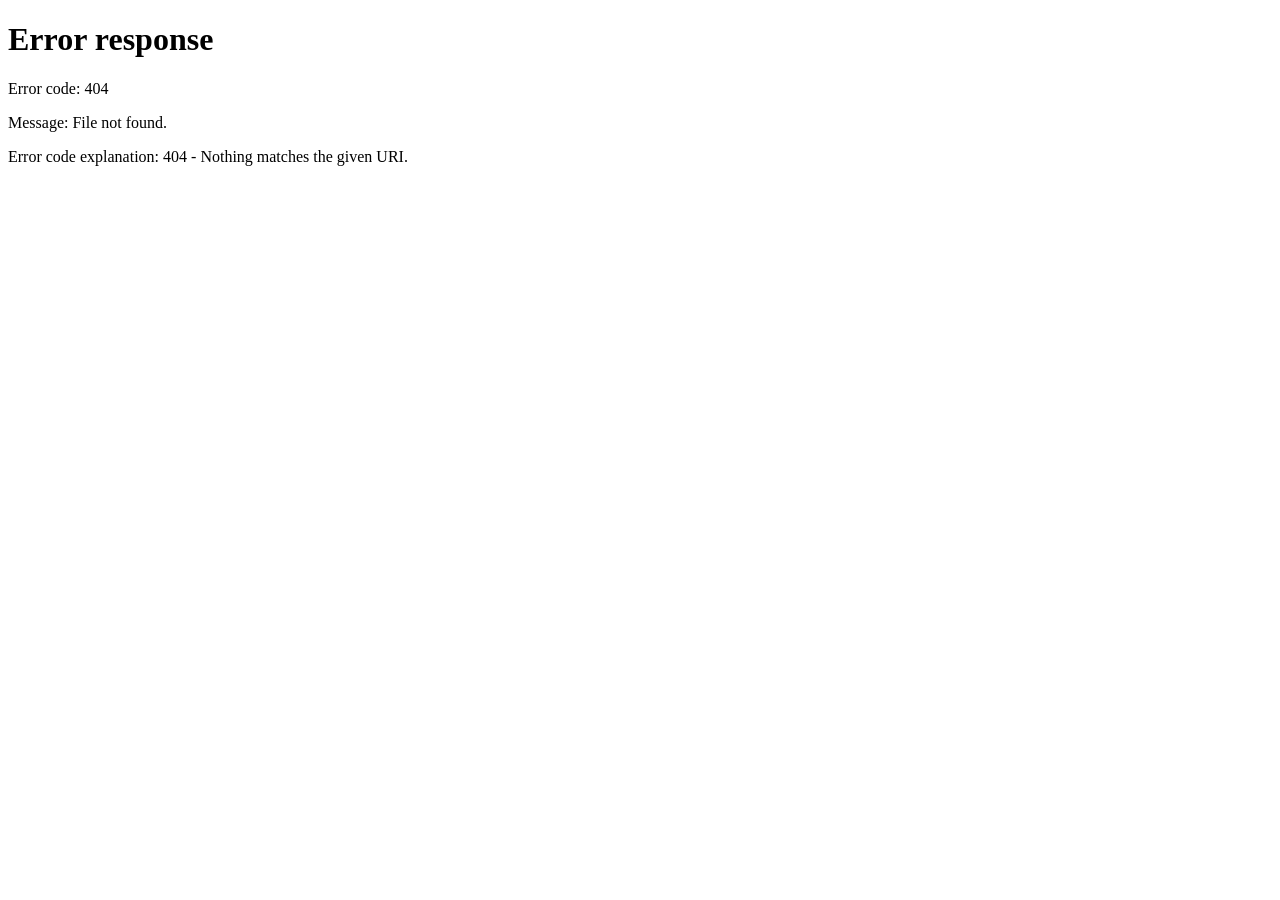
==== index.html @ 494c650c "feat: unified platform - dashboard, auth, API, eventail, pipeline Integrates complete_webagency_pipe" ====
<!DOCTYPE html>
<html lang="en">
<head>
<meta charset="UTF-8">
<title>Vivacity AI Studio – Unified Dashboard</title>
<meta name="viewport" content="width=device-width, initial-scale=1.0">
<style>
/* ==== GLOBAL ==== */
:root{
    --bg-dark:#0a0a0f;
    --bg-card:#15151c;
    --bg-card-hover:#1e1e2a;
    --text-primary:#e0e0ff;
    --text-muted:#a0a0c0;
    --accent-canvas:#ff6b6b;
    --accent-eventail:#ff9f43;
    --accent-pipeline:#1e90ff;
    --gradient-primary:linear-gradient(135deg, #667eea 0%, #764ba2 100%);
}
*{box-sizing:border-box;margin:0;padding:0;}
html,body{height:100%;font-family:system-ui,Helvetica,Arial,sans-serif;background:var(--bg-dark);color:var(--text-primary);}
a{color:inherit;text-decoration:none;}
button{cursor:pointer;border:none;background:none;font:inherit;color:inherit;}
/* ==== NAVBAR ==== */
.navbar{
    display:flex;justify-content:space-between;align-items:center;
    padding:0.8rem 1.5rem;background:#15151c;
    box-shadow:0 2px 6px rgba(0,0,0,0.4);
}
.navbar .logo{font-size:1.4rem;font-weight:600;color:#fff;}
.navbar .user{
    display:flex;align-items:center;gap:0.8rem;
}
.navbar .user img{
    width:40px;height:40px;border-radius:50%;object-fit:cover;
}
.navbar .user span{font-size:0.95rem;}
.navbar .user button{
    padding:0.4rem 0.8rem;background:var(--gradient-primary);
    border-radius:6px;color:#fff;transition:transform .2s;
}
.navbar .user button:hover{transform:scale(1.05);}

/* ==== MAIN LAYOUT ==== */
.main{
    display:grid;
    grid-template-columns:1fr;
    gap:1.5rem;
    max-width:1400px;
    margin:1.5rem auto;
    padding:0 1rem;
}

/* ==== TOOL CARDS ==== */
.tools{
    display:grid;
    grid-template-columns:repeat(auto-fit,minmax(260px,1fr));
    gap:1.5rem;
}
.tool-card{
    background:var(--bg-card);
    border-radius:12px;
    padding:1.5rem;
    display:flex;flex-direction:column;gap:1rem;
    transition:background .3s,transform .2s;
}
.tool-card:hover{background:var(--bg-card-hover);transform:translateY(-4px);}
.tool-card .icon{
    width:48px;height:48px;
    display:flex;align-items:center;justify-content:center;
    font-size:2rem;
    border-radius:8px;
}
.tool-card .icon.canvas{background:var(--accent-canvas);color:#fff;}
.tool-card .icon.eventail{background:var(--accent-eventail);color:#fff;}
.tool-card .icon.pipeline{background:var(--accent-pipeline);color:#fff;}
.tool-card h3{font-size:1.2rem;margin:0;color:#fff;}
.tool-card p{font-size:0.9rem;color:var(--text-muted);flex-grow:1;}
.tool-card button{
    align-self:flex-start;
    padding:0.5rem 1rem;
    background:var(--gradient-primary);
    color:#fff;
    border-radius:6px;
    transition:background .2s,transform .2s;
}
.tool-card button:hover{background:#5a5ae0;transform:scale(1.03);}

/* ==== STATS SECTION ==== */
.stats{
    background:var(--bg-card);
    border-radius:12px;
    padding:1.5rem;
    display:grid;
    grid-template-columns:repeat(auto-fit,minmax(200px,1fr));
    gap:1rem;
}
.stat-item{
    display:flex;flex-direction:column;gap:0.4rem;
}
.stat-item .label{font-size:0.85rem;color:var(--text-muted);}
.stat-item .value{font-size:1.4rem;font-weight:600;color:#fff;}

/* ==== ACTIVITY FEED ==== */
.activity{
    background:var(--bg-card);
    border-radius:12px;
    padding:1.5rem;
}
.activity h4{margin-bottom:0.8rem;color:#fff;}
.activity ul{list-style:none;max-height:200px;overflow-y:auto;}
.activity li{
    padding:0.4rem 0;
    border-bottom:1px solid rgba(255,255,255,0.05);
    font-size:0.9rem;
    color:var(--text-muted);
}
.activity li:last-child{border:none;}

/* ==== QUICK ACTIONS ==== */
.quick-actions{
    background:var(--bg-card);
    border-radius:12px;
    padding:1.5rem;
    display:flex;gap:0.8rem;flex-wrap:wrap;
}
.quick-actions button{
    flex:1 1 120px;
    padding:0.6rem 0.8rem;
    background:var(--gradient-primary);
    color:#fff;
    border-radius:6px;
    font-size:0.9rem;
    transition:background .2s,transform .2s;
}
.quick-actions button:hover{background:#5a5ae0;transform:scale(1.03);}

/* ==== FILE BROWSER ==== */
.files{
    background:var(--bg-card);
    border-radius:12px;
    padding:1.5rem;
}
.files h4{margin-bottom:0.8rem;color:#fff;}
.files .file-list{
    display:grid;
    grid-template-columns:repeat(auto-fit,minmax(120px,1fr));
    gap:0.8rem;
}
.file-item{
    background:#1a1a24;
    border-radius:6px;
    padding:0.6rem;
    text-align:center;
    font-size:0.85rem;
    color:var(--text-muted);
    overflow:hidden;
    text-overflow:ellipsis;
    white-space:nowrap;
}

/* ==== SETTINGS PANEL ==== */
.settings{
    background:var(--bg-card);
    border-radius:12px;
    padding:1.5rem;
}
.settings h4{margin-bottom:0.8rem;color:#fff;}
.settings label{
    display:block;margin-top:0.8rem;font-size:0.9rem;color:var(--text-muted);
}
.settings input{
    width:100%;padding:0.5rem;margin-top:0.3rem;
    border:1px solid #333;border-radius:4px;background:#1a1a24;color:#fff;
}
.settings button{
    margin-top:1rem;padding:0.6rem 1rem;background:var(--gradient-primary);
    color:#fff;border-radius:6px;transition:background .2s,transform .2s;
}
.settings button:hover{background:#5a5ae0;transform:scale(1.03);}

/* ==== RESPONSIVE ==== */
@media(max-width:768px){
    .navbar{flex-direction:column;gap:0.5rem;}
    .navbar .user{justify-content:center;}
}

/* ==== ANIMATIONS ==== */
@keyframes fadeIn{from{opacity:0}to{opacity:1}}
.main{animation:fadeIn .6s ease-out;}
</style>
</head>
<body>

<!-- NAVBAR -->
<div class="navbar">
    <div class="logo">Vivacity AI Studio</div>
    <div class="user" id="userInfo" style="display:none;">
        <img id="userPicture" src="" alt="User">
        <span id="userName"></span>
        <button onclick="logout()">Logout</button>
    </div>
</div>

<!-- MAIN CONTENT -->
<div class="main">

    <!-- TOOL CARDS -->
    <section class="tools">
        <div class="tool-card" data-link="canvas.html">
            <div class="icon canvas">🖌️</div>
            <h3>AI Canvas</h3>
            <p>Visual AI workspace – Create, connect, and explore ideas on an infinite canvas.</p>
            <button onclick="openTool('canvas.html')">Launch</button>
        </div>
        <div class="tool-card" data-link="eventail.html">
            <div class="icon eventail">📦</div>
            <h3>Eventail AI</h3>
            <p>AI Card Generator – Generate beautiful fan cards with AI‑powered creativity.</p>
            <button onclick="openTool('eventail.html')">Launch</button>
        </div>
        <div class="tool-card" data-link="pipeline.html">
            <div class="icon pipeline">💻</div>
            <h3>Web Agency Pipeline</h3>
            <p>AI Web Builder – Generate complete web projects with a 5‑stage AI pipeline.</p>
            <button onclick="openTool('pipeline.html')">Launch</button>
        </div>
    </section>

    <!-- USER STATS -->
    <section class="stats" id="statsSection">
        <div class="stat-item">
            <span class="label">Total Projects</span>
            <span class="value" id="totalProjects">–</span>
        </div>
        <div class="stat-item">
            <span class="label">Canvases Created</span>
            <span class="value" id="totalCanvases">–</span>
        </div>
        <div class="stat-item">
            <span class="label">Cards Generated</span>
            <span class="value" id="totalCards">–</span>
        </div>
        <div class="stat-item">
            <span class="label">Last Login</span>
            <span class="value" id="lastLogin">–</span>
        </div>
    </section>

    <!-- ACTIVITY FEED -->
    <section class="activity">
        <h4>Recent Activity</h4>
        <ul id="activityFeed">
            <li>Loading activity...</li>
        </ul>
    </section>

    <!-- QUICK ACTIONS -->
    <section class="quick-actions">
        <button onclick="openTool('canvas.html')">New Canvas</button>
        <button onclick="openTool('eventail.html')">New Fan Card</button>
        <button onclick="openTool('pipeline.html')">Start New Project</button>
        <button onclick="openSettings()">Settings</button>
    </section>

    <!-- FILE BROWSER -->
    <section class="files">
        <h4>Your Files</h4>
        <div class="file-list" id="fileList">
            <div class="file-item">Loading files...</div>
        </div>
    </section>

    <!-- SETTINGS PANEL -->
    <section class="settings" id="settingsPanel" style="display:none;">
        <h4>API Key Configuration</h4>
        <label for="apiKeyInput">OpenAI / Anthropic API Key</label>
        <input type="text" id="apiKeyInput" placeholder="sk-...">
        <button onclick="saveApiKey()">Save</button>
        <button onclick="closeSettings()" style="margin-left:0.5rem;background:#555;">Cancel</button>
    </section>

</div>

<script>
/* ---------- AUTH CHECK ---------- */
function checkAuth(){
    fetch('auth.php?action=check')
        .then(r=>r.json())
        .then(data=>{
            if(data.success){
                document.getElementById('userInfo').style.display='flex';
                document.getElementById('userName').textContent=data.user.name||data.user.email;
                document.getElementById('userPicture').src=data.user.picture||'';
                loadDashboardData();
            }else{
                // Not authenticated – redirect to login page
                window.location.href='login.html';
            }
        })
        .catch(()=>{window.location.href='login.html';});
}

/* ---------- LOGOUT ---------- */
function logout(){
    fetch('auth.php?action=logout')
        .then(()=>{window.location.href='login.html';})
        .catch(()=>{window.location.href='login.html';});
}

/* ---------- OPEN TOOL ---------- */
function openTool(url){
    window.location.href=url;
}

/* ---------- SETTINGS MODAL ---------- */
function openSettings(){
    document.getElementById('settingsPanel').style.display='block';
    // Load existing key
    fetch('api.php?action=user_data')
        .then(r=>r.json())
        .then(d=>{ if(d.apiKey) document.getElementById('apiKeyInput').value=d.apiKey; })
        .catch(()=>{});
}
function closeSettings(){
    document.getElementById('settingsPanel').style.display='none';
}
function saveApiKey(){
    const key=document.getElementById('apiKeyInput').value.trim();
    fetch('api.php?action=user_data', {
        method:'POST',
        headers:{'Content-Type':'application/json'},
        body:JSON.stringify({apiKey:key})
    })
    .then(r=>r.json())
    .then(d=>{ alert(d.message||'Saved'); closeSettings(); })
    .catch(()=>{ alert('Error saving key'); });
}

/* ---------- LOAD DASHBOARD DATA ---------- */
function loadDashboardData(){
    // 1. Stats
    fetch('api.php?action=stats')
        .then(r=>r.json())
        .then(s=>{
            document.getElementById('totalProjects').textContent=s.projects||0;
            document.getElementById('totalCanvases').textContent=s.canvases||0;
            document.getElementById('totalCards').textContent=s.cards||0;
            document.getElementById('lastLogin').textContent=s.lastLogin||'–';
        })
        .catch(()=>{});

    // 2. Activity Feed
    fetch('api.php?action=activity')
        .then(r=>r.json())
        .then(a=>{
            const ul=document.getElementById('activityFeed');
            ul.innerHTML='';
            if(a.length===0){ ul.innerHTML='<li>No recent activity.</li>'; return; }
            a.forEach(item=>{
                const li=document.createElement('li');
                li.textContent=item;
                ul.appendChild(li);
            });
        })
        .catch(()=>{});

    // 3. File Browser
    fetch('api.php?action=files')
        .then(r=>r.json())
        .then(f=>{
            const container=document.getElementById('fileList');
            container.innerHTML='';
            if(f.length===0){ container.innerHTML='<div class="file-item">No files found.</div>'; return; }
            f.forEach(file=>{
                const div=document.createElement('div');
                div.className='file-item';
                div.title=file;
                div.textContent=file;
                container.appendChild(div);
            });
        })
        .catch(()=>{});
}

/* ---------- INIT ---------- */
document.addEventListener('DOMContentLoaded',checkAuth);
</script>
</body>
</html>
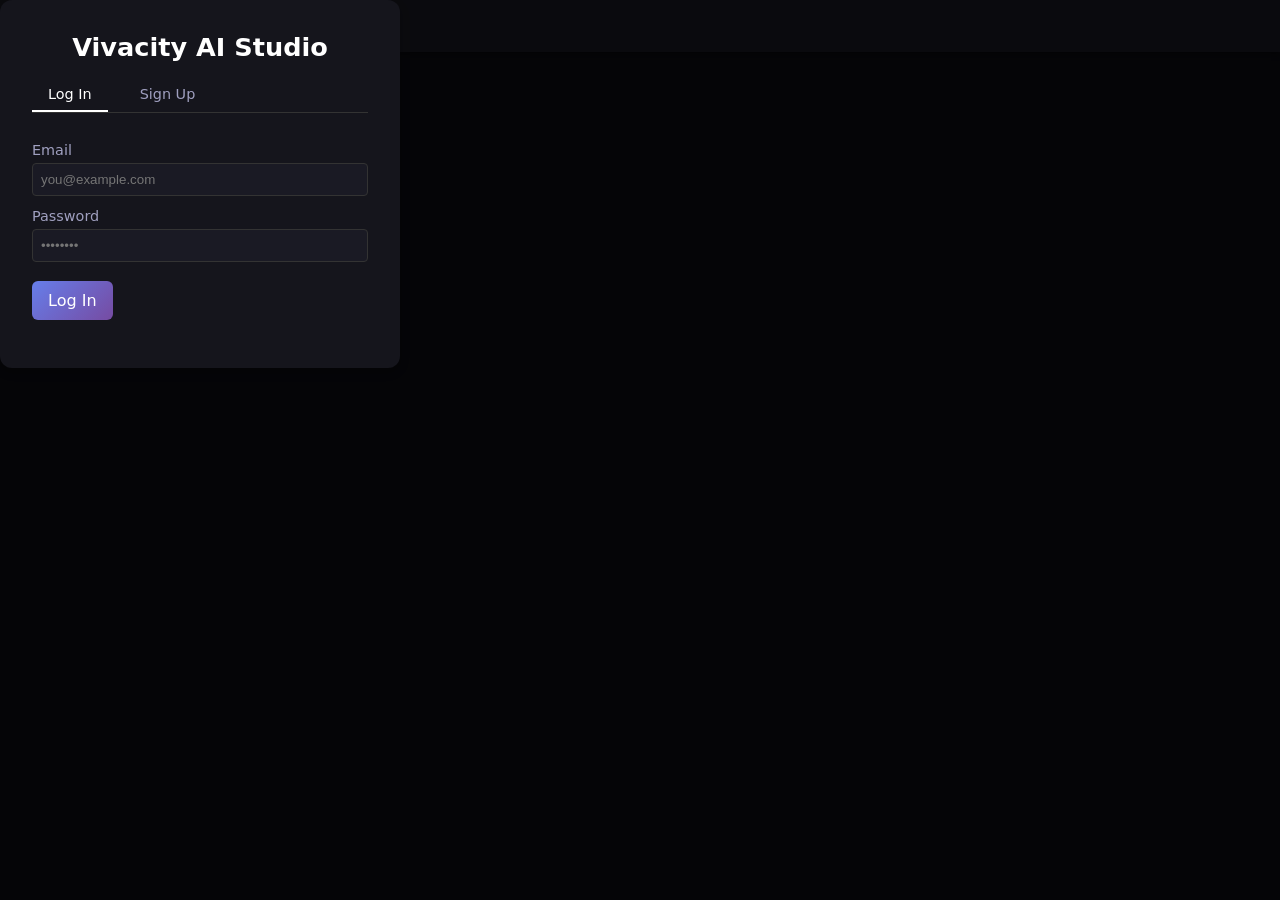
==== commit e69e8b90: "refactor: replace Google OAuth with classical email/password auth - New auth.php: signup, login, log" ====
--- a/index.html
+++ b/index.html
@@ -21,6 +21,7 @@
 html,body{height:100%;font-family:system-ui,Helvetica,Arial,sans-serif;background:var(--bg-dark);color:var(--text-primary);}
 a{color:inherit;text-decoration:none;}
 button{cursor:pointer;border:none;background:none;font:inherit;color:inherit;}
+
 /* ==== NAVBAR ==== */
 .navbar{
     display:flex;justify-content:space-between;align-items:center;
@@ -30,9 +31,6 @@
 .navbar .logo{font-size:1.4rem;font-weight:600;color:#fff;}
 .navbar .user{
     display:flex;align-items:center;gap:0.8rem;
-}
-.navbar .user img{
-    width:40px;height:40px;border-radius:50%;object-fit:cover;
 }
 .navbar .user span{font-size:0.95rem;}
 .navbar .user button{
@@ -179,31 +177,130 @@
 }
 .settings button:hover{background:#5a5ae0;transform:scale(1.03);}
 
+/* ==== AUTH MODAL ==== */
+.auth-modal{
+    position:fixed;top:0;left:0;width:100%;height:100%;
+    background:rgba(0,0,0,0.5);display:flex;justify-content:center;align-items:center;
+    z-index:1000;
+}
+.auth-card{
+    background:var(--bg-card);
+    border-radius:12px;padding:2rem;
+    width:400px;max-width:90%;
+    box-shadow:0 4px 12px rgba(0,0,0,0.2);
+}
+.auth-card .brand{
+    text-align:center;font-size:1.6rem;font-weight:600;margin-bottom:1rem;color:#fff;
+}
+.auth-card .tabs{
+    display:flex;gap:1rem;border-bottom:1px solid #333;
+}
+.auth-card .tab{
+    padding:0.5rem 1rem;border-bottom:2px solid transparent;
+    cursor:pointer;font-size:0.9rem;color:var(--text-muted);
+}
+.auth-card .tab.active{
+    border-bottom-color:var(--gradient-primary);
+    color:#fff;
+}
+.auth-card .tab-content{
+    padding:1rem 0;
+}
+.auth-card label{
+    display:block;margin-top:0.8rem;font-size:0.9rem;color:var(--text-muted);
+}
+.auth-card input{
+    width:100%;padding:0.5rem;margin-top:0.3rem;
+    border:1px solid #333;border-radius:4px;background:#1a1a24;color:#fff;
+}
+.auth-card button{
+    margin-top:1rem;padding:0.6rem 1rem;background:var(--gradient-primary);
+    color:#fff;border-radius:6px;transition:background .2s,transform .2s;
+}
+.auth-card button:hover{background:#5a5ae0;transform:scale(1.03);}
+.auth-card .error{
+    color:#ff6b6b;font-size:0.8rem;margin-top:0.2rem;
+}
+
+/* ==== SPINNER ==== */
+.spinner{
+    border:4px solid rgba(255,255,255,0.2);
+    border-top:4px solid #fff;
+    border-radius:50%;
+    width:30px;height:30px;
+    animation:spin 1s linear infinite;
+    display:none;
+    margin-left:0.5rem;
+}
+@keyframes spin{to{transform:rotate(360deg);}}
+@keyframes fadeIn{from{opacity:0}to{opacity:1}}
+.main{animation:fadeIn .6s ease-out;}
+
 /* ==== RESPONSIVE ==== */
 @media(max-width:768px){
     .navbar{flex-direction:column;gap:0.5rem;}
     .navbar .user{justify-content:center;}
 }
-
-/* ==== ANIMATIONS ==== */
-@keyframes fadeIn{from{opacity:0}to{opacity:1}}
-.main{animation:fadeIn .6s ease-out;}
 </style>
 </head>
 <body>
+
+<!-- AUTH MODAL -->
+<div class="auth-modal" id="authModal" style="display:none;">
+    <div class="auth-card">
+        <div class="brand">Vivacity AI Studio</div>
+        <div class="tabs">
+            <div class="tab active" data-target="login">Log In</div>
+            <div class="tab" data-target="signup">Sign Up</div>
+        </div>
+
+        <!-- Login Form -->
+        <div id="loginForm" class="tab-content">
+            <label for="loginEmail">Email</label>
+            <input type="email" id="loginEmail" placeholder="you@example.com">
+            <div class="error" id="loginEmailError"></div>
+
+            <label for="loginPassword">Password</label>
+            <input type="password" id="loginPassword" placeholder="••••••••">
+            <div class="error" id="loginPasswordError"></div>
+
+            <button onclick="login()">Log In<span class="spinner" id="loginSpinner"></span></button>
+        </div>
+
+        <!-- Sign‑Up Form -->
+        <div id="signupForm" class="tab-content" style="display:none;">
+            <label for="signupName">Name</label>
+            <input type="text" id="signupName" placeholder="John Doe">
+            <div class="error" id="signupNameError"></div>
+
+            <label for="signupEmail">Email</label>
+            <input type="email" id="signupEmail" placeholder="you@example.com">
+            <div class="error" id="signupEmailError"></div>
+
+            <label for="signupPassword">Password</label>
+            <input type="password" id="signupPassword" placeholder="••••••••">
+            <div class="error" id="signupPasswordError"></div>
+
+            <label for="signupConfirmPassword">Confirm Password</label>
+            <input type="password" id="signupConfirmPassword" placeholder="••••••••">
+            <div class="error" id="signupConfirmPasswordError"></div>
+
+            <button onclick="signup()">Create Account<span class="spinner" id="signupSpinner"></span></button>
+        </div>
+    </div>
+</div>
 
 <!-- NAVBAR -->
 <div class="navbar">
     <div class="logo">Vivacity AI Studio</div>
     <div class="user" id="userInfo" style="display:none;">
-        <img id="userPicture" src="" alt="User">
         <span id="userName"></span>
         <button onclick="logout()">Logout</button>
     </div>
 </div>
 
 <!-- MAIN CONTENT -->
-<div class="main">
+<div class="main" id="mainContent" style="display:none;">
 
     <!-- TOOL CARDS -->
     <section class="tools">
@@ -250,9 +347,7 @@
     <!-- ACTIVITY FEED -->
     <section class="activity">
         <h4>Recent Activity</h4>
-        <ul id="activityFeed">
-            <li>Loading activity...</li>
-        </ul>
+        <ul id="activityFeed"><li>Loading activity...</li></ul>
     </section>
 
     <!-- QUICK ACTIONS -->
@@ -266,9 +361,7 @@
     <!-- FILE BROWSER -->
     <section class="files">
         <h4>Your Files</h4>
-        <div class="file-list" id="fileList">
-            <div class="file-item">Loading files...</div>
-        </div>
+        <div class="file-list" id="fileList"><div class="file-item">Loading files...</div></div>
     </section>
 
     <!-- SETTINGS PANEL -->
@@ -283,51 +376,149 @@
 </div>
 
 <script>
+/* ---------- UTILITIES ---------- */
+function show(element){element.style.display='block';}
+function hide(element){element.style.display='none';}
+
+/* ---------- TAB SWITCHING ---------- */
+document.querySelectorAll('.auth-card .tab').forEach(tab=>{
+    tab.addEventListener('click',()=>{
+        document.querySelectorAll('.auth-card .tab').forEach(t=>t.classList.remove('active'));
+        tab.classList.add('active');
+        const target = tab.dataset.target;
+        if(target==='login'){
+            show(document.getElementById('loginForm'));
+            hide(document.getElementById('signupForm'));
+        }else{
+            show(document.getElementById('signupForm'));
+            hide(document.getElementById('loginForm'));
+        }
+        clearErrors();
+    });
+});
+
+/* ---------- FORM VALIDATION ---------- */
+function clearErrors(){
+    document.querySelectorAll('.error').forEach(e=>e.textContent='');
+}
+function validateEmail(email){
+    const re = /^[^\s@]+@[^\s@]+\.[^\s@]+$/;
+    return re.test(email);
+}
+
+/* ---------- LOGIN ---------- */
+function login(){
+    clearErrors();
+    const email = document.getElementById('loginEmail').value.trim();
+    const password = document.getElementById('loginPassword').value;
+    let valid = true;
+
+    if(!email){document.getElementById('loginEmailError').textContent='Email required';valid=false;}
+    else if(!validateEmail(email)){document.getElementById('loginEmailError').textContent='Invalid email';valid=false;}
+
+    if(!password){document.getElementById('loginPasswordError').textContent='Password required';valid=false;}
+    else if(password.length<8){document.getElementById('loginPasswordError').textContent='Min 8 characters';valid=false;}
+
+    if(!valid) return;
+
+    show(document.getElementById('loginSpinner'));
+    fetch('auth.php?action=login',{
+        method:'POST',
+        headers:{'Content-Type':'application/json'},
+        body:JSON.stringify({email,password})
+    })
+    .then(r=>r.json())
+    .then(d=>{
+        hide(document.getElementById('loginSpinner'));
+        if(d.success){
+            location.reload();
+        }else{
+            document.getElementById('loginPasswordError').textContent = d.message || 'Login failed';
+        }
+    })
+    .catch(()=>{hide(document.getElementById('loginSpinner'));});
+}
+
+/* ---------- SIGN‑UP ---------- */
+function signup(){
+    clearErrors();
+    const name = document.getElementById('signupName').value.trim();
+    const email = document.getElementById('signupEmail').value.trim();
+    const password = document.getElementById('signupPassword').value;
+    const confirm = document.getElementById('signupConfirmPassword').value;
+    let valid = true;
+
+    if(!name){document.getElementById('signupNameError').textContent='Name required';valid=false;}
+    if(!email){document.getElementById('signupEmailError').textContent='Email required';valid=false;}
+    else if(!validateEmail(email)){document.getElementById('signupEmailError').textContent='Invalid email';valid=false;}
+    if(!password){document.getElementById('signupPasswordError').textContent='Password required';valid=false;}
+    else if(password.length<8){document.getElementById('signupPasswordError').textContent='Min 8 characters';valid=false;}
+    if(password!==confirm){document.getElementById('signupConfirmPasswordError').textContent='Passwords do not match';valid=false;}
+
+    if(!valid) return;
+
+    show(document.getElementById('signupSpinner'));
+    fetch('auth.php?action=signup',{
+        method:'POST',
+        headers:{'Content-Type':'application/json'},
+        body:JSON.stringify({name,email,password})
+    })
+    .then(r=>r.json())
+    .then(d=>{
+        hide(document.getElementById('signupSpinner'));
+        if(d.success){
+            location.reload();
+        }else{
+            document.getElementById('signupEmailError').textContent = d.message || 'Sign‑up failed';
+        }
+    })
+    .catch(()=>{hide(document.getElementById('signupSpinner'));});
+}
+
 /* ---------- AUTH CHECK ---------- */
 function checkAuth(){
     fetch('auth.php?action=check')
         .then(r=>r.json())
         .then(data=>{
             if(data.success){
-                document.getElementById('userInfo').style.display='flex';
-                document.getElementById('userName').textContent=data.user.name||data.user.email;
-                document.getElementById('userPicture').src=data.user.picture||'';
+                hide(document.getElementById('authModal'));
+                show(document.getElementById('mainContent'));
+                show(document.getElementById('userInfo'));
+                document.getElementById('userName').textContent = data.user.name || data.user.email;
                 loadDashboardData();
             }else{
-                // Not authenticated – redirect to login page
-                window.location.href='login.html';
+                hide(document.getElementById('mainContent'));
+                show(document.getElementById('authModal'));
             }
         })
-        .catch(()=>{window.location.href='login.html';});
+        .catch(()=>{ // network error – assume not logged in
+            hide(document.getElementById('mainContent'));
+            show(document.getElementById('authModal'));
+        });
 }
 
 /* ---------- LOGOUT ---------- */
 function logout(){
     fetch('auth.php?action=logout')
-        .then(()=>{window.location.href='login.html';})
-        .catch(()=>{window.location.href='login.html';});
+        .then(()=>{location.reload();})
+        .catch(()=>{location.reload();});
 }
 
 /* ---------- OPEN TOOL ---------- */
-function openTool(url){
-    window.location.href=url;
-}
+function openTool(url){window.location.href=url;}
 
 /* ---------- SETTINGS MODAL ---------- */
 function openSettings(){
     document.getElementById('settingsPanel').style.display='block';
-    // Load existing key
     fetch('api.php?action=user_data')
         .then(r=>r.json())
         .then(d=>{ if(d.apiKey) document.getElementById('apiKeyInput').value=d.apiKey; })
         .catch(()=>{});
 }
-function closeSettings(){
-    document.getElementById('settingsPanel').style.display='none';
-}
+function closeSettings(){document.getElementById('settingsPanel').style.display='none';}
 function saveApiKey(){
     const key=document.getElementById('apiKeyInput').value.trim();
-    fetch('api.php?action=user_data', {
+    fetch('api.php?action=user_data',{
         method:'POST',
         headers:{'Content-Type':'application/json'},
         body:JSON.stringify({apiKey:key})
@@ -339,7 +530,7 @@
 
 /* ---------- LOAD DASHBOARD DATA ---------- */
 function loadDashboardData(){
-    // 1. Stats
+    // Stats
     fetch('api.php?action=stats')
         .then(r=>r.json())
         .then(s=>{
@@ -350,13 +541,13 @@
         })
         .catch(()=>{});
 
-    // 2. Activity Feed
+    // Activity Feed
     fetch('api.php?action=activity')
         .then(r=>r.json())
         .then(a=>{
             const ul=document.getElementById('activityFeed');
             ul.innerHTML='';
-            if(a.length===0){ ul.innerHTML='<li>No recent activity.</li>'; return; }
+            if(a.length===0){ul.innerHTML='<li>No recent activity.</li>';return;}
             a.forEach(item=>{
                 const li=document.createElement('li');
                 li.textContent=item;
@@ -365,13 +556,13 @@
         })
         .catch(()=>{});
 
-    // 3. File Browser
+    // File Browser
     fetch('api.php?action=files')
         .then(r=>r.json())
         .then(f=>{
             const container=document.getElementById('fileList');
             container.innerHTML='';
-            if(f.length===0){ container.innerHTML='<div class="file-item">No files found.</div>'; return; }
+            if(f.length===0){container.innerHTML='<div class="file-item">No files found.</div>';return;}
             f.forEach(file=>{
                 const div=document.createElement('div');
                 div.className='file-item';
